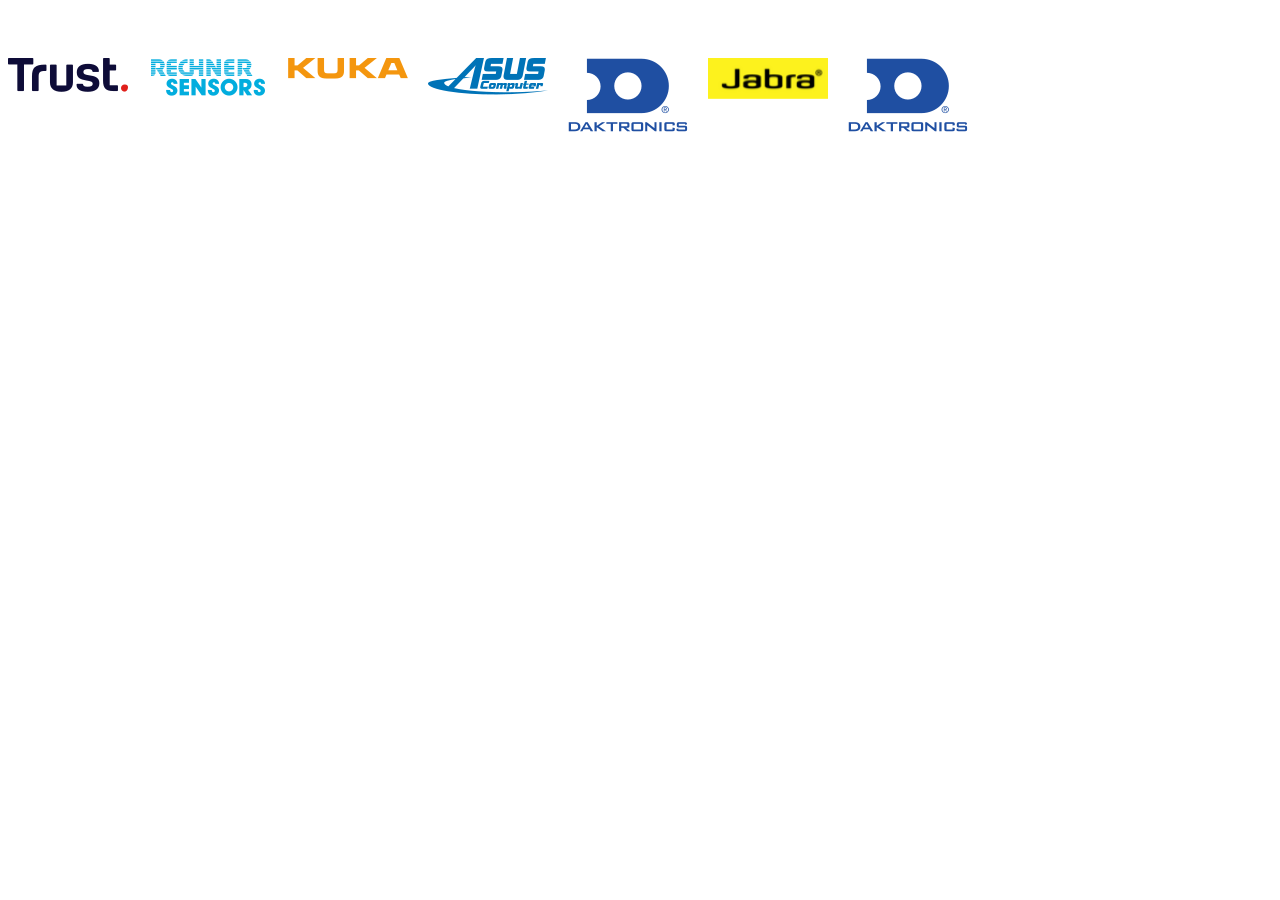
==== navigation.html @ ebea3129 "Logo Container Updated" ====
<!doctype html>
<html lang="en">
  <head>
    <meta charset="UTF-8" />
    <title>Infinite Logo Slider</title>
    <link
      rel="stylesheet"
      href="https://cdn.jsdelivr.net/npm/swiper@11/swiper-bundle.min.css" />

    <style>
      .swiper {
        width: 100%;
        padding: 50px 0;
      }

      .swiper-slide {
        width: 120px !important; /* Fixed width 120px */
        margin-right: 20px; /* 20px gap */
      }

      .swiper-slide img {
        width: 120px;
        height: auto;
        display: block;
      }

      /* Smooth continuous transition */
      .swiper-wrapper {
        transition-timing-function: linear !important;
      }
    </style>
  </head>
  <body>
    <div class="swiper mySwiper">
      <div class="swiper-wrapper">
        <div class="swiper-slide"
          ><a href="https://google.com"
            ><img src="assets/media/company-logo-1.png" alt="Logo" /></a
        ></div>
        <div class="swiper-slide"
          ><a href="https://google.com"
            ><img src="assets/media/company-logo-2.png" alt="Logo" /></a
        ></div>
        <div class="swiper-slide"
          ><a href="https://google.com"
            ><img src="assets/media/company-logo-4.png" alt="Logo" /></a
        ></div>
        <div class="swiper-slide"
          ><a href="https://google.com"
            ><img src="assets/media/company-logo-3.png" alt="Logo" /></a
        ></div>
        <div class="swiper-slide"
          ><a href="https://google.com"
            ><img src="assets/media/company-logo-5.png" alt="Logo" /></a
        ></div>
        <div class="swiper-slide"
          ><a href="https://google.com"
            ><img src="assets/media/company-logo-6.png" alt="Logo" /></a
        ></div>
        <div class="swiper-slide"
          ><a href="https://google.com"
            ><img src="assets/media/company-logo-5.png" alt="Logo" /></a
        ></div>
      </div>
    </div>

    <script src="https://cdn.jsdelivr.net/npm/swiper@11/swiper-bundle.min.js"></script>

    <script>
      var swiper = new Swiper(".mySwiper", {
        loop: true, // Infinite loop
        spaceBetween: 20, // 20px gap
        slidesPerView: "auto", // Based on 120px width
        speed: 3000, // Movement speed
        autoplay: {
          delay: 0, // No pause
          disableOnInteraction: false,
        },
        allowTouchMove: false, // Pure auto-scroll
      });
    </script>
  </body>
</html>
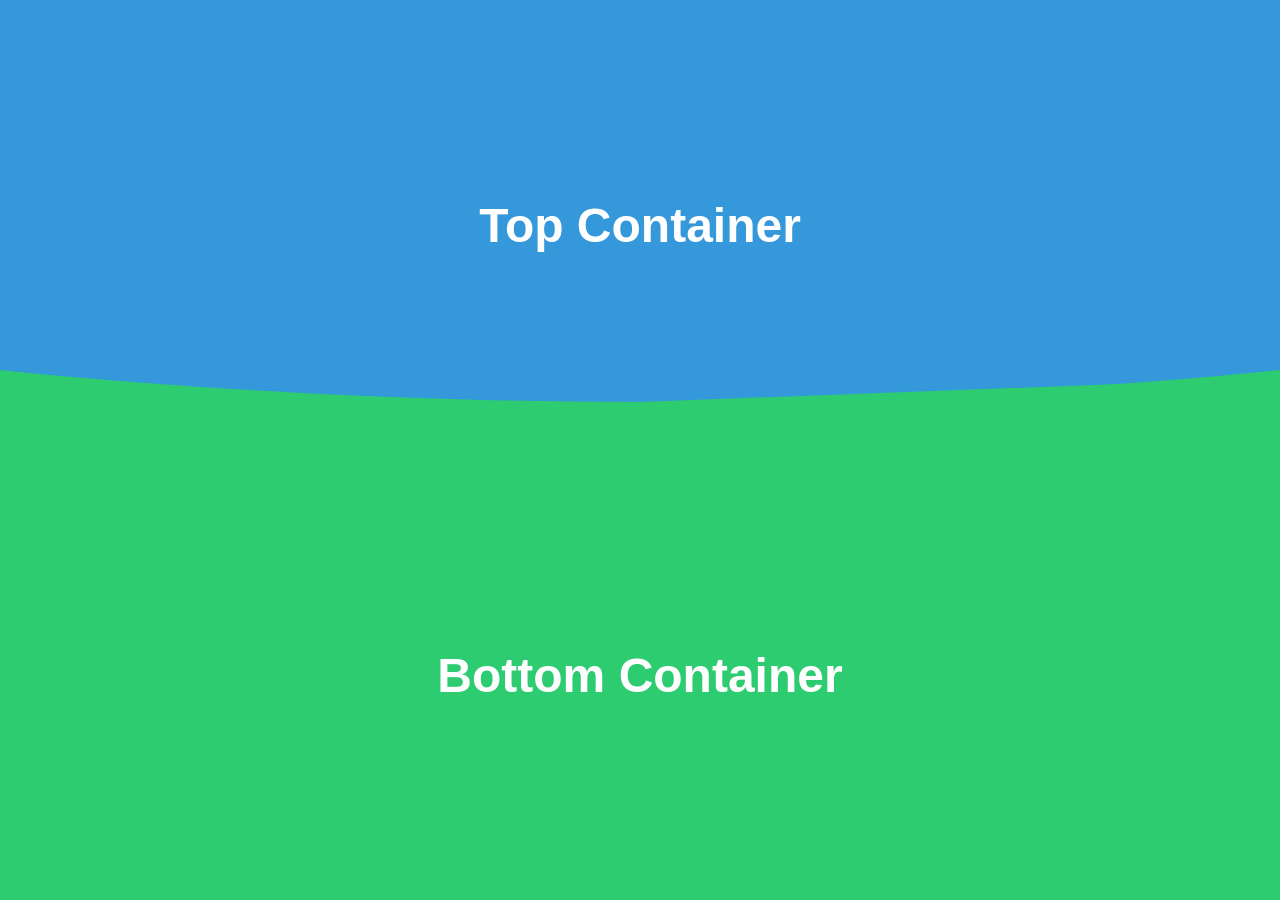
==== commit 4b44ca57: "Code Updated" ====
--- a/navigation.html
+++ b/navigation.html
@@ -2,82 +2,72 @@
 <html lang="en">
   <head>
     <meta charset="UTF-8" />
-    <title>Infinite Logo Slider</title>
-    <link
-      rel="stylesheet"
-      href="https://cdn.jsdelivr.net/npm/swiper@11/swiper-bundle.min.css" />
-
+    <meta name="viewport" content="width=device-width, initial-scale=1.0" />
+    <title>Concave Curve Divider</title>
     <style>
-      .swiper {
-        width: 100%;
-        padding: 50px 0;
+      body,
+      html {
+        margin: 0;
+        padding: 0;
+        font-family: Arial, sans-serif;
       }
 
-      .swiper-slide {
-        width: 120px !important; /* Fixed width 120px */
-        margin-right: 20px; /* 20px gap */
+      /* Top Container */
+      .top-container {
+        background-color: #3498db;
+        color: white;
+        height: 50vh;
+        display: flex;
+        align-items: center;
+        justify-content: center;
+        position: relative;
       }
 
-      .swiper-slide img {
-        width: 120px;
-        height: auto;
-        display: block;
+      /* Concave Divider using SVG */
+      .divider {
+        position: absolute;
+        bottom: 0;
+        width: 100%;
+        line-height: 0;
       }
 
-      /* Smooth continuous transition */
-      .swiper-wrapper {
-        transition-timing-function: linear !important;
+      .divider svg {
+        display: block;
+        width: 100%;
+        height: 80px; /* Adjust height for curve depth */
+      }
+
+      /* Bottom Container */
+      .bottom-container {
+        background-color: #2ecc71;
+        color: white;
+        height: 50vh;
+        display: flex;
+        align-items: center;
+        justify-content: center;
+      }
+
+      h1 {
+        font-size: 3rem;
       }
     </style>
   </head>
   <body>
-    <div class="swiper mySwiper">
-      <div class="swiper-wrapper">
-        <div class="swiper-slide"
-          ><a href="https://google.com"
-            ><img src="assets/media/company-logo-1.png" alt="Logo" /></a
-        ></div>
-        <div class="swiper-slide"
-          ><a href="https://google.com"
-            ><img src="assets/media/company-logo-2.png" alt="Logo" /></a
-        ></div>
-        <div class="swiper-slide"
-          ><a href="https://google.com"
-            ><img src="assets/media/company-logo-4.png" alt="Logo" /></a
-        ></div>
-        <div class="swiper-slide"
-          ><a href="https://google.com"
-            ><img src="assets/media/company-logo-3.png" alt="Logo" /></a
-        ></div>
-        <div class="swiper-slide"
-          ><a href="https://google.com"
-            ><img src="assets/media/company-logo-5.png" alt="Logo" /></a
-        ></div>
-        <div class="swiper-slide"
-          ><a href="https://google.com"
-            ><img src="assets/media/company-logo-6.png" alt="Logo" /></a
-        ></div>
-        <div class="swiper-slide"
-          ><a href="https://google.com"
-            ><img src="assets/media/company-logo-5.png" alt="Logo" /></a
-        ></div>
+    <div class="top-container">
+      <h1>Top Container</h1>
+
+      <div class="divider">
+        <svg viewBox="0 0 1440 320" preserveAspectRatio="none">
+          <path fill="#2ecc71" d="M0,224L1440,32L1440,320L0,320Z"></path>
+          <path
+            fill="#2ecc71"
+            d="M0,320L1440,320L1440,0C1440,0,1118,128,720,128C322,128,0,0,0,0L0,320Z"></path>
+        </svg>
       </div>
     </div>
 
-    <script src="https://cdn.jsdelivr.net/npm/swiper@11/swiper-bundle.min.js"></script>
-
-    <script>
-      var swiper = new Swiper(".mySwiper", {
-        loop: true, // Infinite loop
-        spaceBetween: 20, // 20px gap
-        slidesPerView: "auto", // Based on 120px width
-        speed: 3000, // Movement speed
-        autoplay: {
-          delay: 0, // No pause
-          disableOnInteraction: false,
-        },
-        allowTouchMove: false, // Pure auto-scroll
-      });
-    </script>
+    <div class="bottom-container">
+      <h1>Bottom Container</h1>
+    </div>
   </body>
 </html>
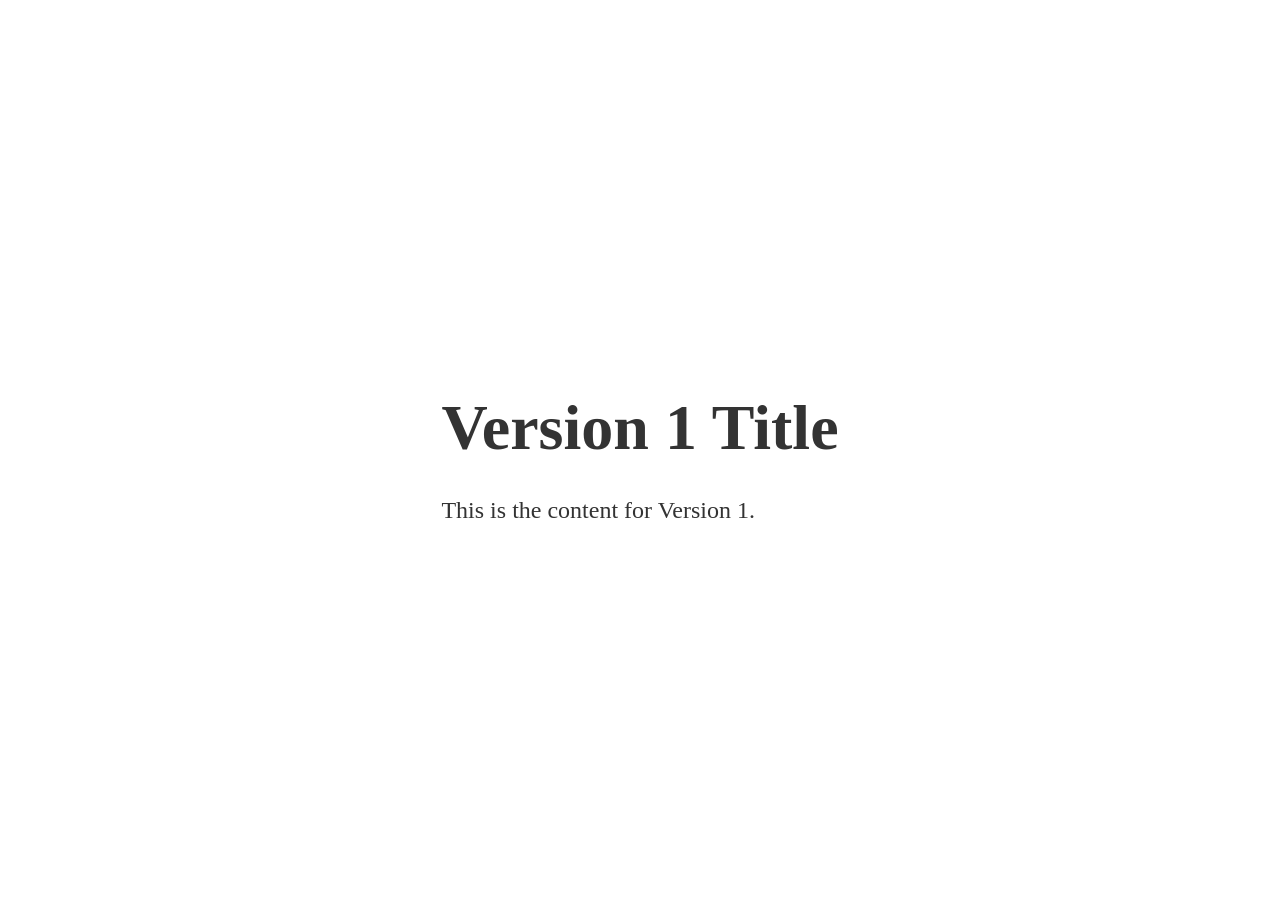
==== commit e3b6368a: "Code Updated" ====
--- a/navigation.html
+++ b/navigation.html
@@ -3,71 +3,102 @@
   <head>
     <meta charset="UTF-8" />
     <meta name="viewport" content="width=device-width, initial-scale=1.0" />
-    <title>Concave Curve Divider</title>
+    <title>Rotating Hero Section</title>
     <style>
       body,
       html {
         margin: 0;
         padding: 0;
-        font-family: Arial, sans-serif;
+        height: 100%;
+        overflow: hidden; /* Prevent scrolling for a true full-screen experience */
       }
 
-      /* Top Container */
-      .top-container {
-        background-color: #3498db;
-        color: white;
-        height: 50vh;
-        display: flex;
-        align-items: center;
-        justify-content: center;
+      .hero-section {
         position: relative;
-      }
-
-      /* Concave Divider using SVG */
-      .divider {
-        position: absolute;
-        bottom: 0;
-        width: 100%;
-        line-height: 0;
-      }
-
-      .divider svg {
-        display: block;
-        width: 100%;
-        height: 80px; /* Adjust height for curve depth */
-      }
-
-      /* Bottom Container */
-      .bottom-container {
-        background-color: #2ecc71;
-        color: white;
-        height: 50vh;
+        height: 100vh;
         display: flex;
         align-items: center;
         justify-content: center;
       }
 
-      h1 {
-        font-size: 3rem;
+      .hero-version {
+        position: absolute;
+        top: 0;
+        left: 0;
+        width: 100%;
+        height: 100%;
+        display: flex;
+        align-items: center;
+        justify-content: center;
+        opacity: 0; /* Initially hide all versions */
+        transition: opacity 1s ease-in-out; /* Smooth cross-fade transition */
+      }
+
+      /* Make the active version visible */
+      .hero-version.active {
+        opacity: 1;
+      }
+
+      .version-1 {
+        background-image: url("https://images.unsplash.com/photo-1518770660439-4636190af475?ixlib=rb-1.2.1&ixid=MnwxMjA3fDB8MHxwaG90by1wYWdlfHx8fGVufDB8fHx8&auto=format&fit=crop&w=1740&q=80");
+        background-size: cover;
+        background-position: center;
+        color: #333; /* Dark text for light background */
+      }
+
+      .version-2 {
+        background-image: url("https://images.unsplash.com/photo-1498050108023-c5249f4df085?ixlib=rb-1.2.1&ixid=MnwxMjA3fDB8MHxwaG90by1wYWdlfHx8fGVufDB8fHx8&auto=format&fit=crop&w=1740&q=80");
+        background-size: cover;
+        background-position: center;
+        color: #fff; /* Light text for dark background */
+      }
+
+      /* Consistent typography for both versions */
+      .hero-content h1 {
+        font-size: 4rem;
+        line-height: 1.2;
+        margin-bottom: 20px;
+      }
+
+      .hero-content p {
+        font-size: 1.5rem;
+        line-height: 1.6;
       }
     </style>
   </head>
   <body>
-    <div class="top-container">
-      <h1>Top Container</h1>
-
-      <div class="divider">
-        <svg viewBox="0 0 1440 320" preserveAspectRatio="none">
-          <path fill="#2ecc71" d="M0,224L1440,32L1440,320L0,320Z"></path>
-          <path
-            fill="#2ecc71"
-            d="M0,320L1440,320L1440,0C1440,0,1118,128,720,128C322,128,0,0,0,0L0,320Z"></path>
-        </svg>
+    <div class="hero-section">
+      <div class="hero-version version-1 active">
+        <div class="hero-content">
+          <h1>Version 1 Title</h1>
+          <p>This is the content for Version 1.</p>
+        </div>
+      </div>
+      <div class="hero-version version-2">
+        <div class="hero-content">
+          <h1>Version 2 Title</h1>
+          <p>This is the content for Version 2.</p>
+        </div>
       </div>
     </div>
 
-    <div class="bottom-container">
-      <h1>Bottom Container</h1>
-    </div>
+    <script>
+      const versions = document.querySelectorAll(".hero-version");
+      let currentVersionIndex = 0;
+
+      function nextVersion() {
+        // Remove 'active' class from current version to fade it out
+        versions[currentVersionIndex].classList.remove("active");
+
+        // Calculate next version index, looping back to the beginning
+        currentVersionIndex = (currentVersionIndex + 1) % versions.length;
+
+        // Add 'active' class to next version to fade it in
+        versions[currentVersionIndex].classList.add("active");
+      }
+
+      // Set interval to rotate versions every 5 seconds (5000ms)
+      setInterval(nextVersion, 5000);
+    </script>
   </body>
 </html>
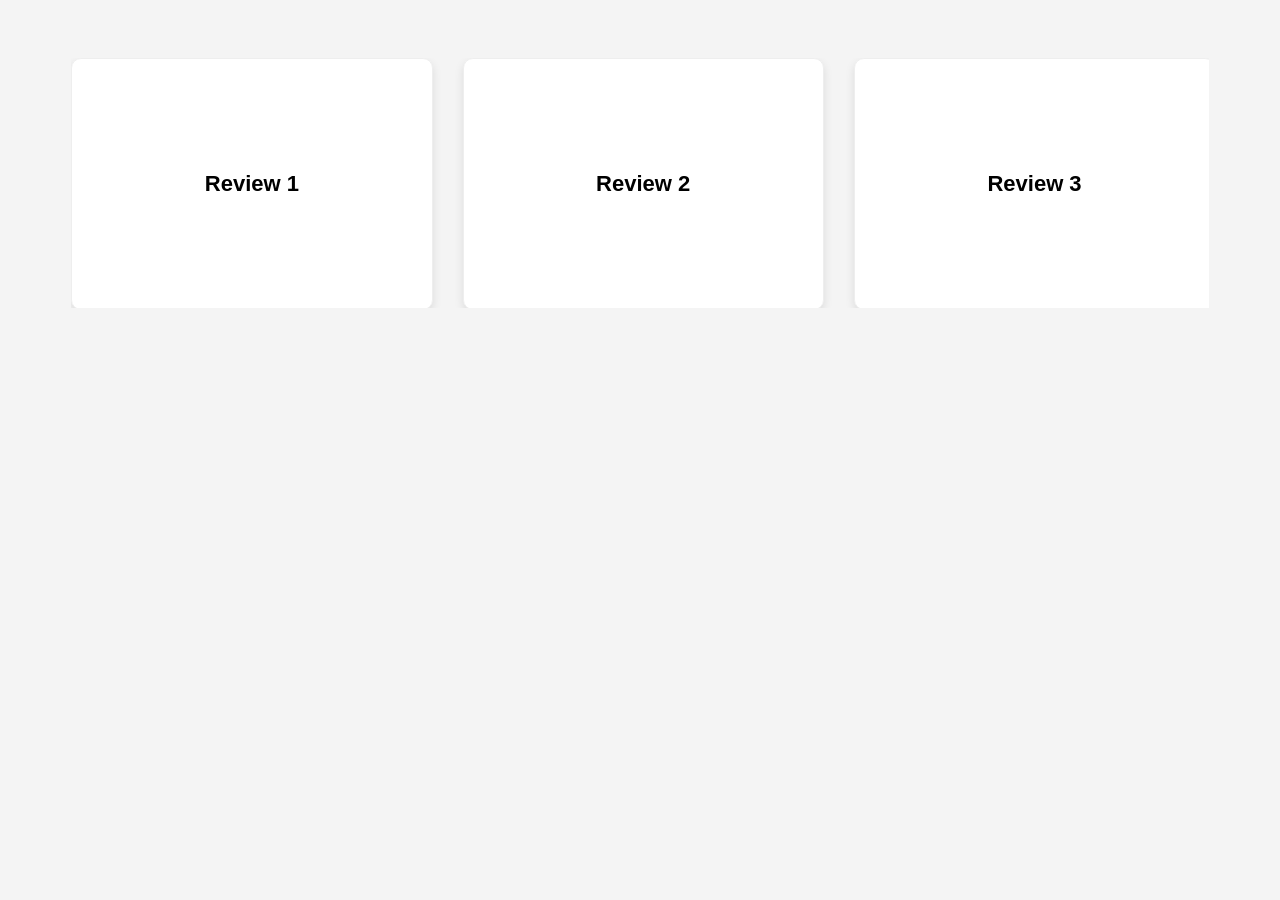
==== commit a4016c03: "Updated" ====
--- a/navigation.html
+++ b/navigation.html
@@ -3,102 +3,68 @@
   <head>
     <meta charset="UTF-8" />
     <meta name="viewport" content="width=device-width, initial-scale=1.0" />
-    <title>Rotating Hero Section</title>
+    <title>Swiper Testimonial Slider</title>
+
+    <link
+      rel="stylesheet"
+      href="https://cdn.jsdelivr.net/npm/swiper@11/swiper-bundle.min.css" />
+
     <style>
-      body,
-      html {
-        margin: 0;
-        padding: 0;
-        height: 100%;
-        overflow: hidden; /* Prevent scrolling for a true full-screen experience */
+      body {
+        font-family: sans-serif;
+        background: #f4f4f4;
+        padding: 50px 0;
       }
 
-      .hero-section {
-        position: relative;
-        height: 100vh;
+      .swiper {
+        width: 90%;
+        max-width: 1200px;
+        height: 250px;
+      }
+
+      .swiper-slide {
+        background: #fff;
         display: flex;
         align-items: center;
         justify-content: center;
-      }
-
-      .hero-version {
-        position: absolute;
-        top: 0;
-        left: 0;
-        width: 100%;
-        height: 100%;
-        display: flex;
-        align-items: center;
-        justify-content: center;
-        opacity: 0; /* Initially hide all versions */
-        transition: opacity 1s ease-in-out; /* Smooth cross-fade transition */
-      }
-
-      /* Make the active version visible */
-      .hero-version.active {
-        opacity: 1;
-      }
-
-      .version-1 {
-        background-image: url("https://images.unsplash.com/photo-1518770660439-4636190af475?ixlib=rb-1.2.1&ixid=MnwxMjA3fDB8MHxwaG90by1wYWdlfHx8fGVufDB8fHx8&auto=format&fit=crop&w=1740&q=80");
-        background-size: cover;
-        background-position: center;
-        color: #333; /* Dark text for light background */
-      }
-
-      .version-2 {
-        background-image: url("https://images.unsplash.com/photo-1498050108023-c5249f4df085?ixlib=rb-1.2.1&ixid=MnwxMjA3fDB8MHxwaG90by1wYWdlfHx8fGVufDB8fHx8&auto=format&fit=crop&w=1740&q=80");
-        background-size: cover;
-        background-position: center;
-        color: #fff; /* Light text for dark background */
-      }
-
-      /* Consistent typography for both versions */
-      .hero-content h1 {
-        font-size: 4rem;
-        line-height: 1.2;
-        margin-bottom: 20px;
-      }
-
-      .hero-content p {
-        font-size: 1.5rem;
-        line-height: 1.6;
+        font-size: 22px;
+        font-weight: bold;
+        border-radius: 10px;
+        box-shadow: 0 4px 10px rgba(0, 0, 0, 0.1);
+        border: 1px solid #eee;
       }
     </style>
   </head>
   <body>
-    <div class="hero-section">
-      <div class="hero-version version-1 active">
-        <div class="hero-content">
-          <h1>Version 1 Title</h1>
-          <p>This is the content for Version 1.</p>
-        </div>
-      </div>
-      <div class="hero-version version-2">
-        <div class="hero-content">
-          <h1>Version 2 Title</h1>
-          <p>This is the content for Version 2.</p>
-        </div>
+    <div class="swiper mySwiper">
+      <div class="swiper-wrapper">
+        <div class="swiper-slide">Review 1</div>
+        <div class="swiper-slide">Review 2</div>
+        <div class="swiper-slide">Review 3</div>
+        <div class="swiper-slide">Review 4</div>
       </div>
     </div>
 
+    <script src="https://cdn.jsdelivr.net/npm/swiper@11/swiper-bundle.min.js"></script>
+
     <script>
-      const versions = document.querySelectorAll(".hero-version");
-      let currentVersionIndex = 0;
+      const swiper = new Swiper(".mySwiper", {
+        slidesPerView: 3, // Show 3 cards (3 cards dikhayen)
+        spaceBetween: 30, // Gap between cards (cards ke darmiyan fasla)
+        loop: true, // Infinite loop (hamesha chalta rahe)
+        autoplay: {
+          delay: 5000, // Wait 5 seconds (5 second ruko)
+          disableOnInteraction: false,
+        },
+        speed: 2000, // Transition duration 2s (tabdeeli ka waqt 2s)
 
-      function nextVersion() {
-        // Remove 'active' class from current version to fade it out
-        versions[currentVersionIndex].classList.remove("active");
-
-        // Calculate next version index, looping back to the beginning
-        currentVersionIndex = (currentVersionIndex + 1) % versions.length;
-
-        // Add 'active' class to next version to fade it in
-        versions[currentVersionIndex].classList.add("active");
-      }
-
-      // Set interval to rotate versions every 5 seconds (5000ms)
-      setInterval(nextVersion, 5000);
+        // Responsive breakpoints
+        breakpoints: {
+          320: { slidesPerView: 1 }, // 1 card on mobile
+          768: { slidesPerView: 2 }, // 2 cards on tablets
+          1024: { slidesPerView: 3 }, // 3 cards on desktop
+        },
+      });
     </script>
   </body>
 </html>
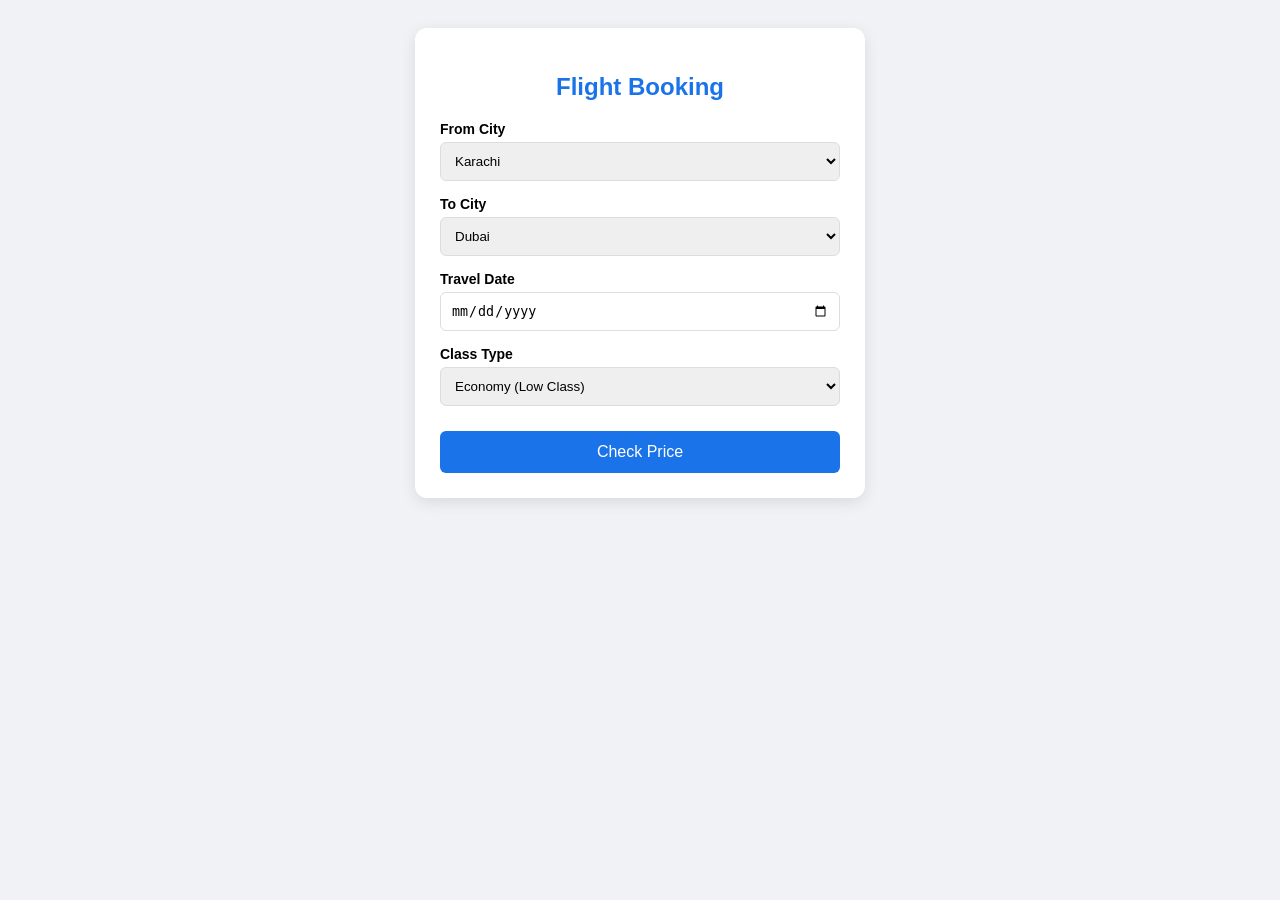
==== commit d89ea3b0: "Code Updated" ====
--- a/navigation.html
+++ b/navigation.html
@@ -3,68 +3,152 @@
   <head>
     <meta charset="UTF-8" />
     <meta name="viewport" content="width=device-width, initial-scale=1.0" />
-    <title>Swiper Testimonial Slider</title>
-
-    <link
-      rel="stylesheet"
-      href="https://cdn.jsdelivr.net/npm/swiper@11/swiper-bundle.min.css" />
-
+    <title>Flight Fare Calculator</title>
     <style>
       body {
         font-family: sans-serif;
-        background: #f4f4f4;
-        padding: 50px 0;
+        background: #f0f2f5;
+        display: flex;
+        justify-content: center;
+        padding: 20px;
       }
-
-      .swiper {
-        width: 90%;
-        max-width: 1200px;
-        height: 250px;
+      .card {
+        background: white;
+        padding: 25px;
+        border-radius: 12px;
+        box-shadow: 0 4px 15px rgba(0, 0, 0, 0.1);
+        width: 100%;
+        max-width: 400px;
       }
-
-      .swiper-slide {
-        background: #fff;
-        display: flex;
-        align-items: center;
-        justify-content: center;
-        font-size: 22px;
+      h2 {
+        color: #1a73e8;
+        margin-bottom: 20px;
+        text-align: center;
+      }
+      .input-group {
+        margin-bottom: 15px;
+      }
+      label {
+        display: block;
+        margin-bottom: 5px;
         font-weight: bold;
-        border-radius: 10px;
-        box-shadow: 0 4px 10px rgba(0, 0, 0, 0.1);
-        border: 1px solid #eee;
+        font-size: 14px;
+      }
+      select,
+      input {
+        width: 100%;
+        padding: 10px;
+        border: 1px solid #ddd;
+        border-radius: 6px;
+        box-sizing: border-box;
+      }
+      button {
+        width: 100%;
+        padding: 12px;
+        background: #1a73e8;
+        color: white;
+        border: none;
+        border-radius: 6px;
+        cursor: pointer;
+        font-size: 16px;
+        margin-top: 10px;
+      }
+      button:hover {
+        background: #1557b0;
+      }
+      #result {
+        margin-top: 20px;
+        padding: 15px;
+        border-radius: 6px;
+        display: none;
+        text-align: center;
+        font-weight: bold;
+        background: #e8f0fe;
+        color: #1967d2;
       }
     </style>
   </head>
   <body>
-    <div class="swiper mySwiper">
-      <div class="swiper-wrapper">
-        <div class="swiper-slide">Review 1</div>
-        <div class="swiper-slide">Review 2</div>
-        <div class="swiper-slide">Review 3</div>
-        <div class="swiper-slide">Review 4</div>
+    <div class="card">
+      <h2>Flight Booking</h2>
+
+      <div class="input-group">
+        <label>From City</label>
+        <select id="fromCity">
+          <option value="Karachi">Karachi</option>
+          <option value="Lahore">Lahore</option>
+          <option value="Islamabad">Islamabad</option>
+        </select>
       </div>
+
+      <div class="input-group">
+        <label>To City</label>
+        <select id="toCity">
+          <option value="Dubai">Dubai</option>
+          <option value="London">London</option>
+          <option value="New York">New York</option>
+        </select>
+      </div>
+
+      <div class="input-group">
+        <label>Travel Date</label>
+        <input type="date" id="travelDate" />
+      </div>
+
+      <div class="input-group">
+        <label>Class Type</label>
+        <select id="classType">
+          <option value="1">Economy (Low Class)</option>
+          <option value="1.5">Business (Middle Class)</option>
+          <option value="2.5">First Class (High Class)</option>
+        </select>
+      </div>
+
+      <button onclick="calculateFare()">Check Price</button>
+
+      <div id="result"></div>
     </div>
 
-    <script src="https://cdn.jsdelivr.net/npm/swiper@11/swiper-bundle.min.js"></script>
+    <script>
+      // Database for Base Prices (City to City)
+      const priceData = {
+        "Karachi-Dubai": 50000,
+        "Karachi-London": 150000,
+        "Karachi-New York": 250000,
+        "Lahore-Dubai": 55000,
+        "Lahore-London": 160000,
+        "Lahore-New York": 260000,
+        "Islamabad-Dubai": 52000,
+        "Islamabad-London": 155000,
+        "Islamabad-New York": 255000,
+      };
 
-    <script>
-      const swiper = new Swiper(".mySwiper", {
-        slidesPerView: 3, // Show 3 cards (3 cards dikhayen)
-        spaceBetween: 30, // Gap between cards (cards ke darmiyan fasla)
-        loop: true, // Infinite loop (hamesha chalta rahe)
-        autoplay: {
-          delay: 5000, // Wait 5 seconds (5 second ruko)
-          disableOnInteraction: false,
-        },
-        speed: 2000, // Transition duration 2s (tabdeeli ka waqt 2s)
+      function calculateFare() {
+        const from = document.getElementById("fromCity").value;
+        const to = document.getElementById("toCity").value;
+        const date = document.getElementById("travelDate").value;
+        const multiplier = parseFloat(
+          document.getElementById("classType").value,
+        );
+        const resultDiv = document.getElementById("result");
 
-        // Responsive breakpoints
-        breakpoints: {
-          320: { slidesPerView: 1 }, // 1 card on mobile
-          768: { slidesPerView: 2 }, // 2 cards on tablets
-          1024: { slidesPerView: 3 }, // 3 cards on desktop
-        },
-      });
+        if (!date) {
+          alert("Please select a date!");
+          return;
+        }
+
+        const routeKey = `${from}-${to}`;
+        const basePrice = priceData[routeKey];
+
+        if (basePrice) {
+          const finalPrice = basePrice * multiplier;
+          resultDiv.style.display = "block";
+          resultDiv.innerHTML = `Route: ${from} to ${to}<br>Date: ${date}<br>Total Fare: PKR ${finalPrice.toLocaleString()}`;
+        } else {
+          resultDiv.style.display = "block";
+          resultDiv.innerHTML = "Route not available.";
+        }
+      }
     </script>
   </body>
 </html>
